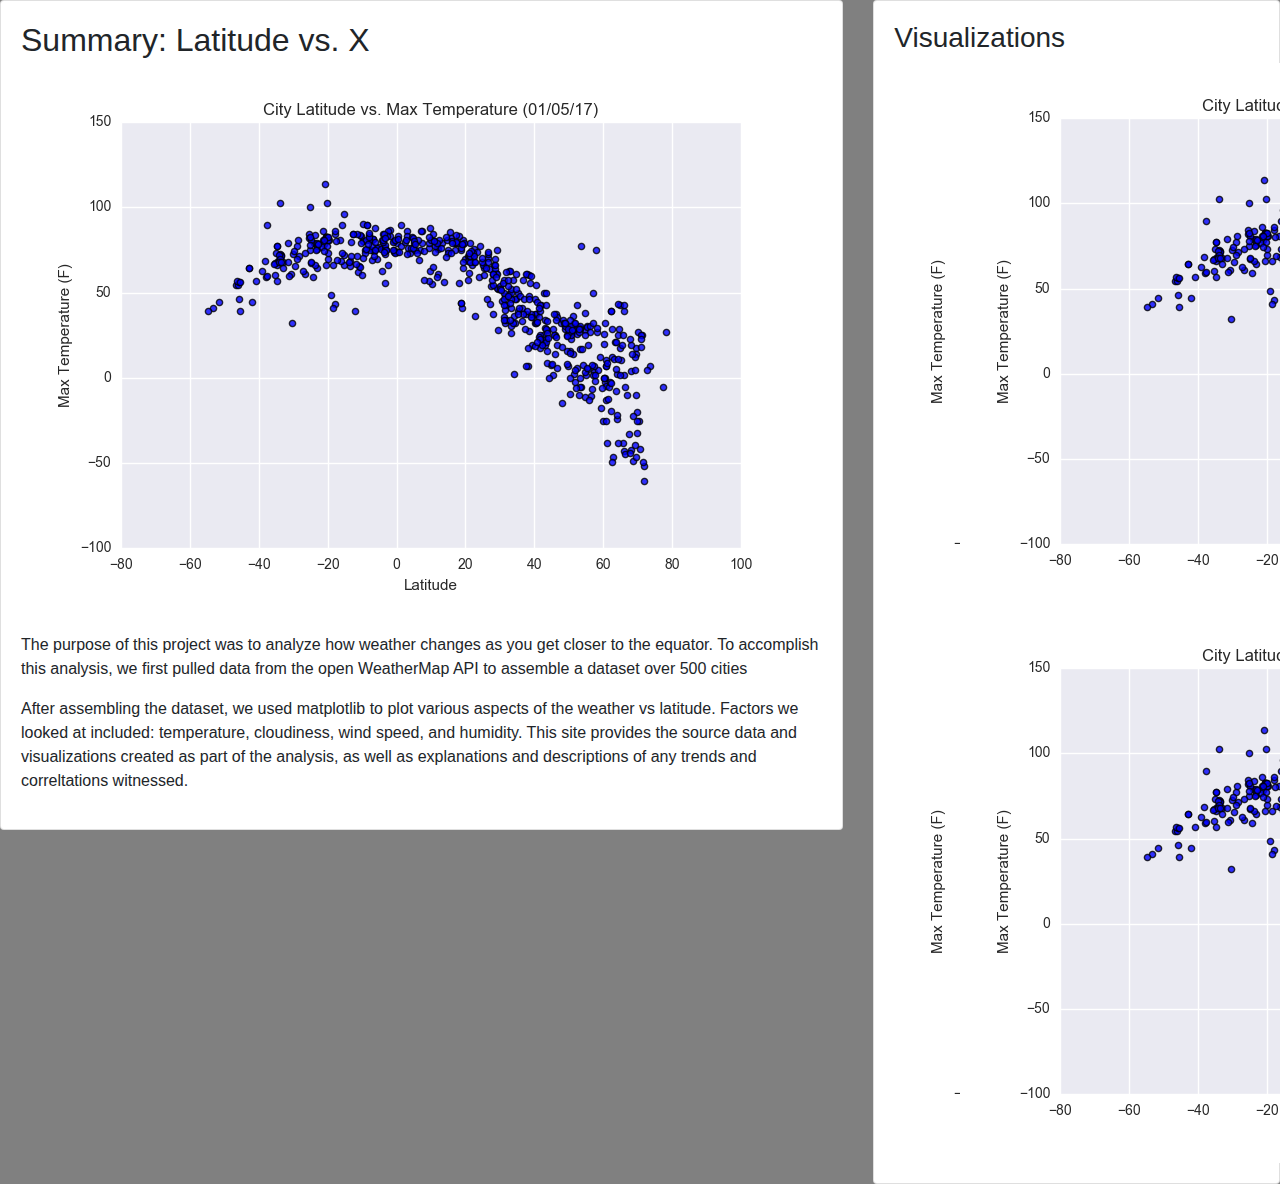
==== WebVisualizations/Resources/index.html @ 3d44777b "Add landing page and style sheet" ====
<!DOCTYPE html lang="en">

<head>
    <meta charset="UTF-8">
    <title>Landing Page</title>
    <link rel="stylesheet" href="https://stackpath.bootstrapcdn.com/bootstrap/4.3.1/css/bootstrap.min.css"
        integrity="sha384-ggOyR0iXCbMQv3Xipma34MD+dH/1fQ784/j6cY/iJTQUOhcWr7x9JvoRxT2MZw1T" crossorigin="anonymous">
    <link rel="stylesheet" href="styles.css">
</head>

<body>
    <div class="row">
        <div class="col-md-8">
            <div class="card">
                <div class="card-body">
                    <h2>Summary: Latitude vs. X</h2>


                    <p>
                        <a href="default.asp">
                            <img src="assets/images/Fig1.png" class="img-fluid" alt="Responsive image">
                        </a>
                    <p>The purpose of this project was to analyze how weather changes as you get closer to the equator.
                        To accomplish this analysis, we first pulled data from the open WeatherMap API to assemble a
                        dataset over 500 cities</p>

                    <p>After assembling the dataset, we used matplotlib to plot various aspects of the weather vs
                        latitude. Factors we looked at included: temperature, cloudiness, wind speed, and humidity.
                        This site provides the source data and visualizations created as part of the analysis, as well
                        as explanations and descriptions of any trends and correltations witnessed.</p>

                    </p>

                </div>
            </div>
        </div>
        <div class="col-md-4">
            <div class="card">
                <div class="card-body">
                    <h3>Visualizations</h3>
                    <div class="row">
                        <div class="col-lg-2">
                            <a href="default.asp">
                                <img src="assets/images/Fig1.png"  class="rounded float-left" alt="Responsive image">
                            </a>
                        </div>
                        <div class="col-lg-2">
                            <a href="default.asp">
                                <img src="assets/images/Fig1.png" class="rounded float-left" alt="Responsive image">
                            </a>
                        </div>
                    </div>
                    <div class="row">
                        <div class="col-lg-2">
                            <a href="default.asp">
                                <img src="assets/images/Fig1.png" class="rounded float-left" alt="Responsive image">
                            </a>
                        </div>
                        <div class="col-lg-2">
                            <a href="default.asp">
                                <img src="assets/images/Fig1.png" class="rounded float-left" alt="Responsive image">
                            </a>
                        </div>
                    </div>
                </div>
            </div>
        </div>
    </div>

</body>

</html>
---- WebVisualizations/Resources/styles.css ----
body{
    background-color: gray;
  }
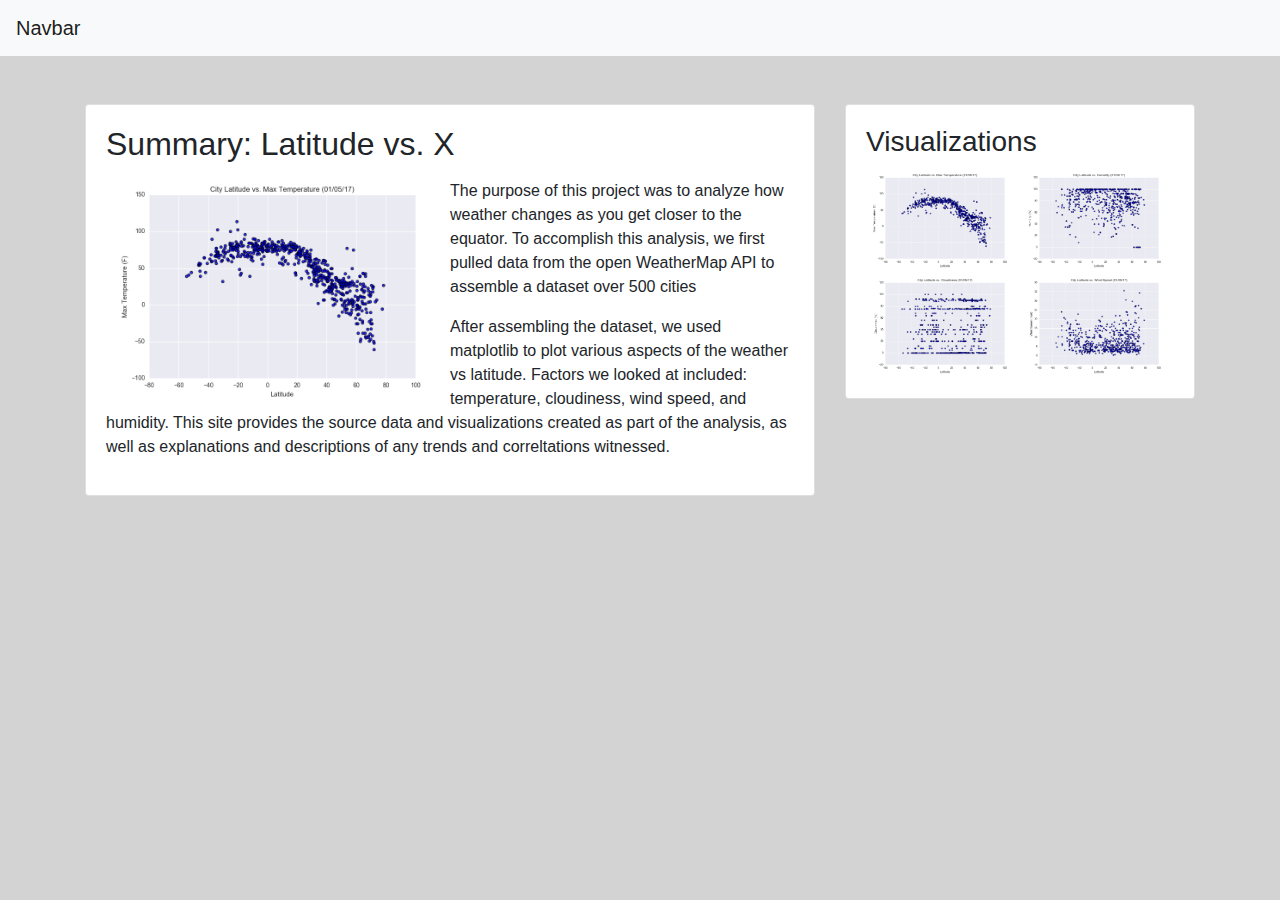
==== commit 557bc325: "updated landing pages and visualization page" ====
--- a/WebVisualizations/Resources/index.html
+++ b/WebVisualizations/Resources/index.html
@@ -9,64 +9,67 @@
 </head>
 
 <body>
-    <div class="row">
-        <div class="col-md-8">
-            <div class="card">
-                <div class="card-body">
-                    <h2>Summary: Latitude vs. X</h2>
+    <nav class="navbar navbar-light bg-light">
+        <a class="navbar-brand" href="#">Navbar</a>
+      </nav> <br><br>
+    <div class="container">
+        <div class="row" margin=auto;>
+            <div class="col-lg-8">
+                <div class="card">
+                    <div class="card-body">
+                        <h2>Summary: Latitude vs. X</h2>
 
 
-                    <p>
-                        <a href="default.asp">
-                            <img src="assets/images/Fig1.png" class="img-fluid" alt="Responsive image">
-                        </a>
-                    <p>The purpose of this project was to analyze how weather changes as you get closer to the equator.
-                        To accomplish this analysis, we first pulled data from the open WeatherMap API to assemble a
-                        dataset over 500 cities</p>
+                        <p>
+                            <a href="default.asp">
+                                <img src="assets/images/Fig1.png" class="rounded float-left">
+                            </a>
+                        <p>The purpose of this project was to analyze how weather changes as you get closer to the
+                            equator.
+                            To accomplish this analysis, we first pulled data from the open WeatherMap API to assemble a
+                            dataset over 500 cities</p>
 
-                    <p>After assembling the dataset, we used matplotlib to plot various aspects of the weather vs
-                        latitude. Factors we looked at included: temperature, cloudiness, wind speed, and humidity.
-                        This site provides the source data and visualizations created as part of the analysis, as well
-                        as explanations and descriptions of any trends and correltations witnessed.</p>
+                        <p>After assembling the dataset, we used matplotlib to plot various aspects of the weather vs
+                            latitude. Factors we looked at included: temperature, cloudiness, wind speed, and humidity.
+                            This site provides the source data and visualizations created as part of the analysis, as
+                            well
+                            as explanations and descriptions of any trends and correltations witnessed.</p>
 
-                    </p>
+                        </p>
 
-                </div>
-            </div>
-        </div>
-        <div class="col-md-4">
-            <div class="card">
-                <div class="card-body">
-                    <h3>Visualizations</h3>
-                    <div class="row">
-                        <div class="col-lg-2">
-                            <a href="default.asp">
-                                <img src="assets/images/Fig1.png"  class="rounded float-left" alt="Responsive image">
-                            </a>
-                        </div>
-                        <div class="col-lg-2">
-                            <a href="default.asp">
-                                <img src="assets/images/Fig1.png" class="rounded float-left" alt="Responsive image">
-                            </a>
-                        </div>
-                    </div>
-                    <div class="row">
-                        <div class="col-lg-2">
-                            <a href="default.asp">
-                                <img src="assets/images/Fig1.png" class="rounded float-left" alt="Responsive image">
-                            </a>
-                        </div>
-                        <div class="col-lg-2">
-                            <a href="default.asp">
-                                <img src="assets/images/Fig1.png" class="rounded float-left" alt="Responsive image">
-                            </a>
-                        </div>
                     </div>
                 </div>
             </div>
+
+            <div class="col-lg-4">
+                <div class="card">
+                    <div class="card-body">
+                        <h3>Visualizations</h3>
+
+                        <a href="fig1.html">
+                            <img src="assets/images/Fig1.png" class="rounded float-left" alt="Responsive image" style="width:100%">
+                        </a>
+
+                        <a href="fig2.html">
+                            <img src="assets/images/Fig2.png" class="rounded float-left"  alt="Responsive image">
+                        </a>
+
+                        <a href="fig3.html">
+                            <img src="assets/images/Fig3.png" class="rounded float-left" alt="Responsive image">
+                        </a>
+
+                        <a href="fig4.html">
+                            <img src="assets/images/Fig4.png" class="rounded float-left" alt="Responsive image">
+                        </a>
+                    </div>
+                </div>
+            </div>
+
+
+
+
         </div>
     </div>
-
 </body>
 
 </html>--- a/WebVisualizations/Resources/styles.css
+++ b/WebVisualizations/Resources/styles.css
@@ -1,3 +1,11 @@
 body{
-    background-color: gray;
+    background-color:lightgrey;
+    text-align: left;
+
+  }
+
+img {
+    float: left;
+    max-width: 50%;
+    /* height: auto; */
   }